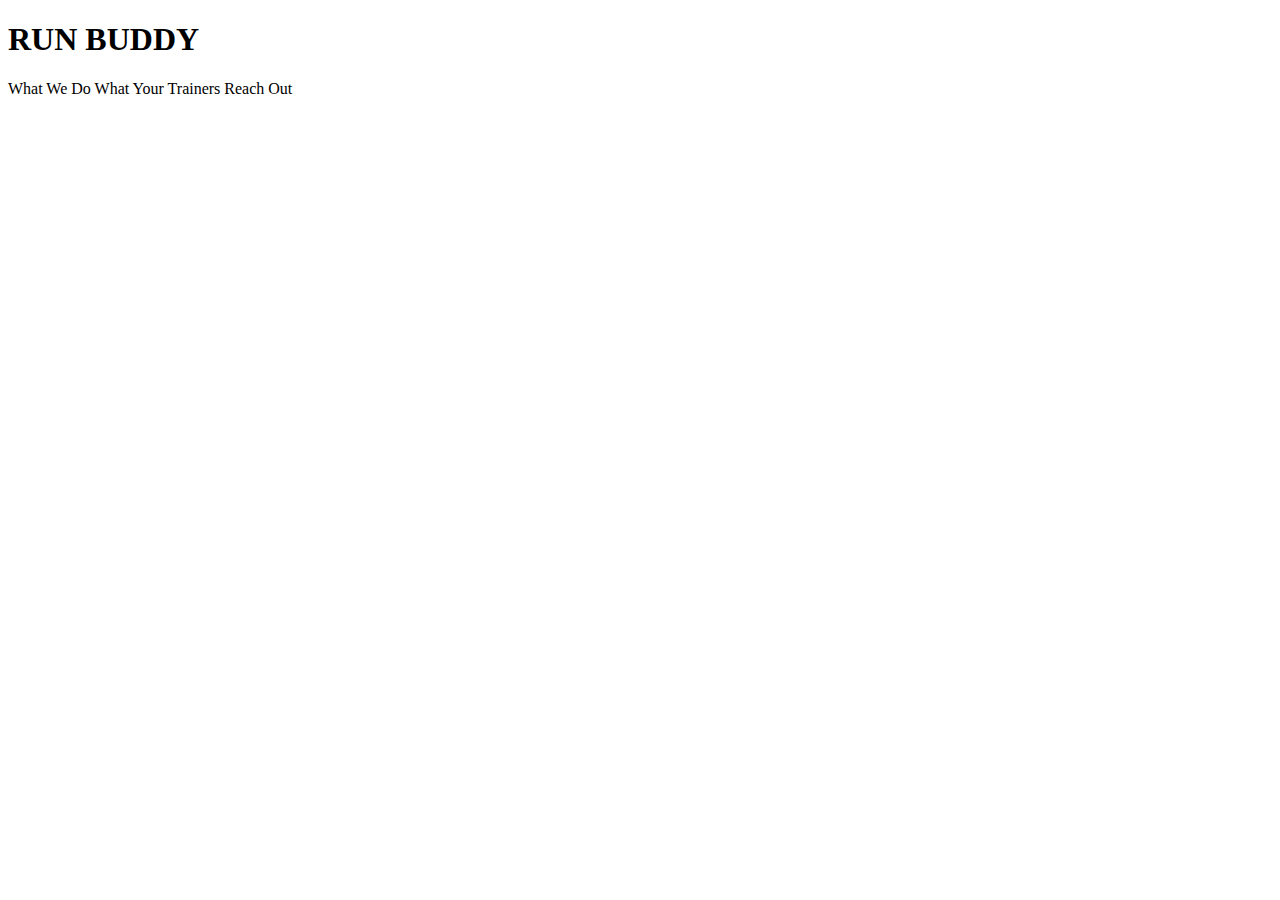
==== index.html @ 57dde85c "add more link text" ====
<!DOCTYPE html>

<html lang="en">

<head>

    <meta charset="UTF-8" />

    <title> Run Buddy</title>
</head>

<body>
    <h1>RUN BUDDY</h1>
    
    What We Do What Your Trainers Reach Out

</body>

</html>
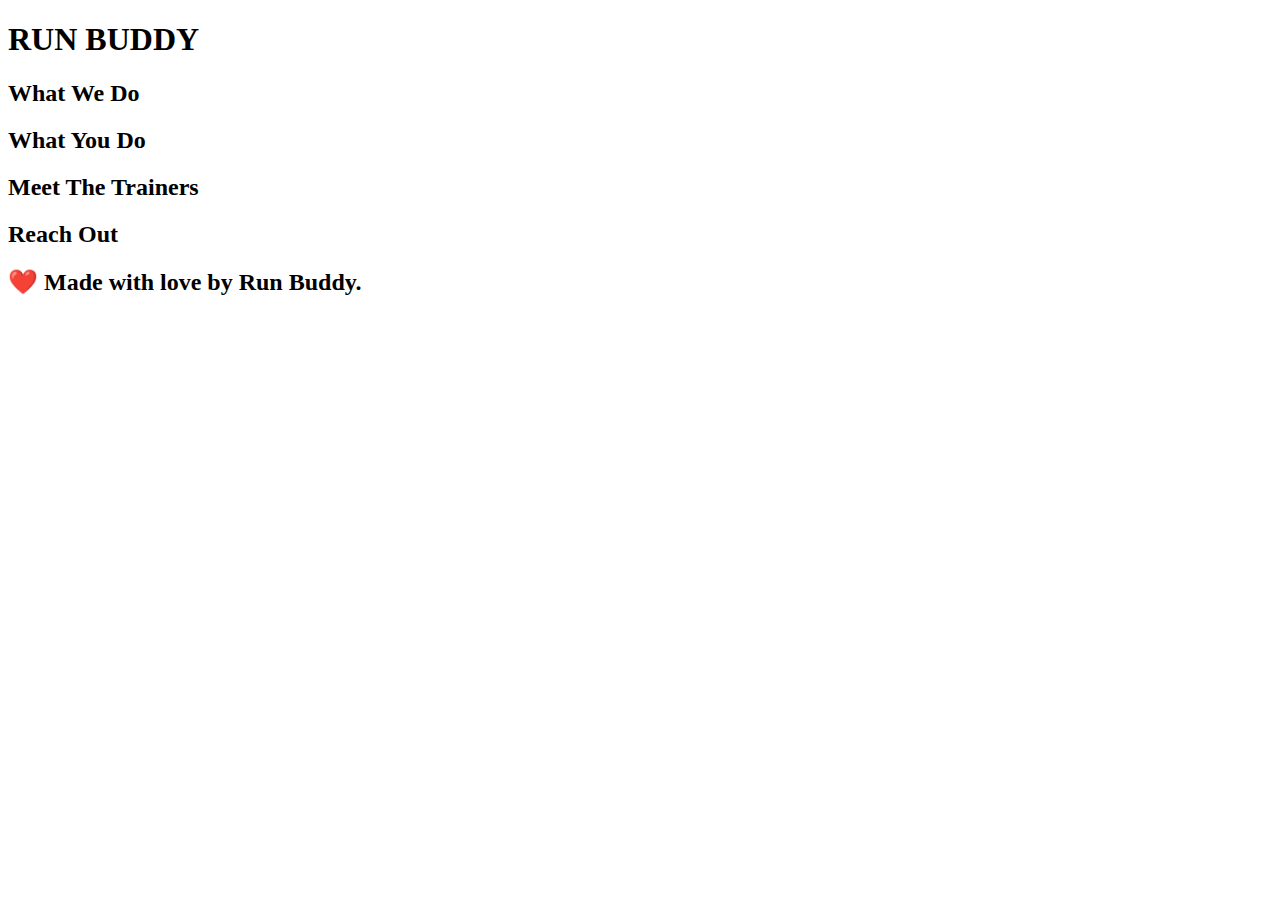
==== commit af9dd67e: "html outline and gitignore" ====
--- a/index.html
+++ b/index.html
@@ -10,9 +10,39 @@
 </head>
 
 <body>
+    
+<header>
     <h1>RUN BUDDY</h1>
-    
-    What We Do What Your Trainers Reach Out
+  </header>
+  
+  
+  <section>
+  </section>
+  
+  
+  <section>
+    <h2>What We Do</h2>
+  </section>
+  
+ 
+  <section>
+    <h2>What You Do</h2>
+  </section>
+  
+  
+  <section>
+    <h2>Meet The Trainers</h2>
+  </section>
+  
+  
+  <section>
+    <h2>Reach Out</h2>
+  </section>
+  
+
+  <footer>
+    <h2>❤️ Made with love by Run Buddy.</h2>
+  </footer>
 
 </body>
 
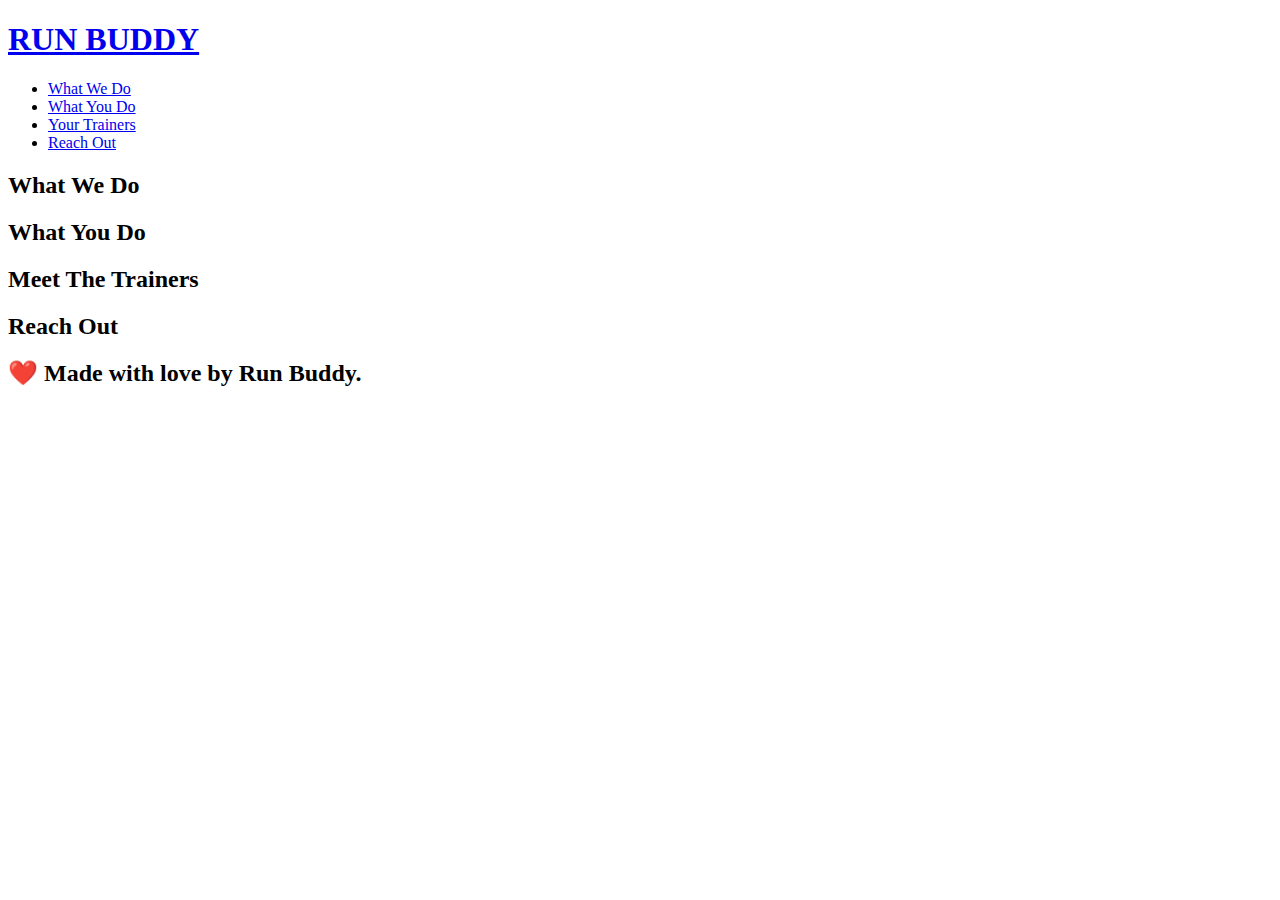
==== commit 50490d49: "<added links>" ====
--- a/index.html
+++ b/index.html
@@ -12,7 +12,44 @@
 <body>
     
 <header>
-    <h1>RUN BUDDY</h1>
+    <h1>
+      
+      <a href="/">RUN BUDDY</a>
+    
+    </h1>
+
+    <nav>
+        <ul>
+            
+
+          <li>
+
+            <a href="#what-we-do">What We Do </a>
+
+          </li>
+          
+          <li>
+
+            <a href="#what-you-do">What You Do</a>
+
+          </li>
+
+          <li>
+
+            <a href="#your-trainers">Your Trainers</a>
+
+          </li>
+
+          <li>
+            
+            <a href="#reach out">Reach Out</a>
+
+          </li>
+
+    </ul>
+
+    </nav>
+    
   </header>
   
   
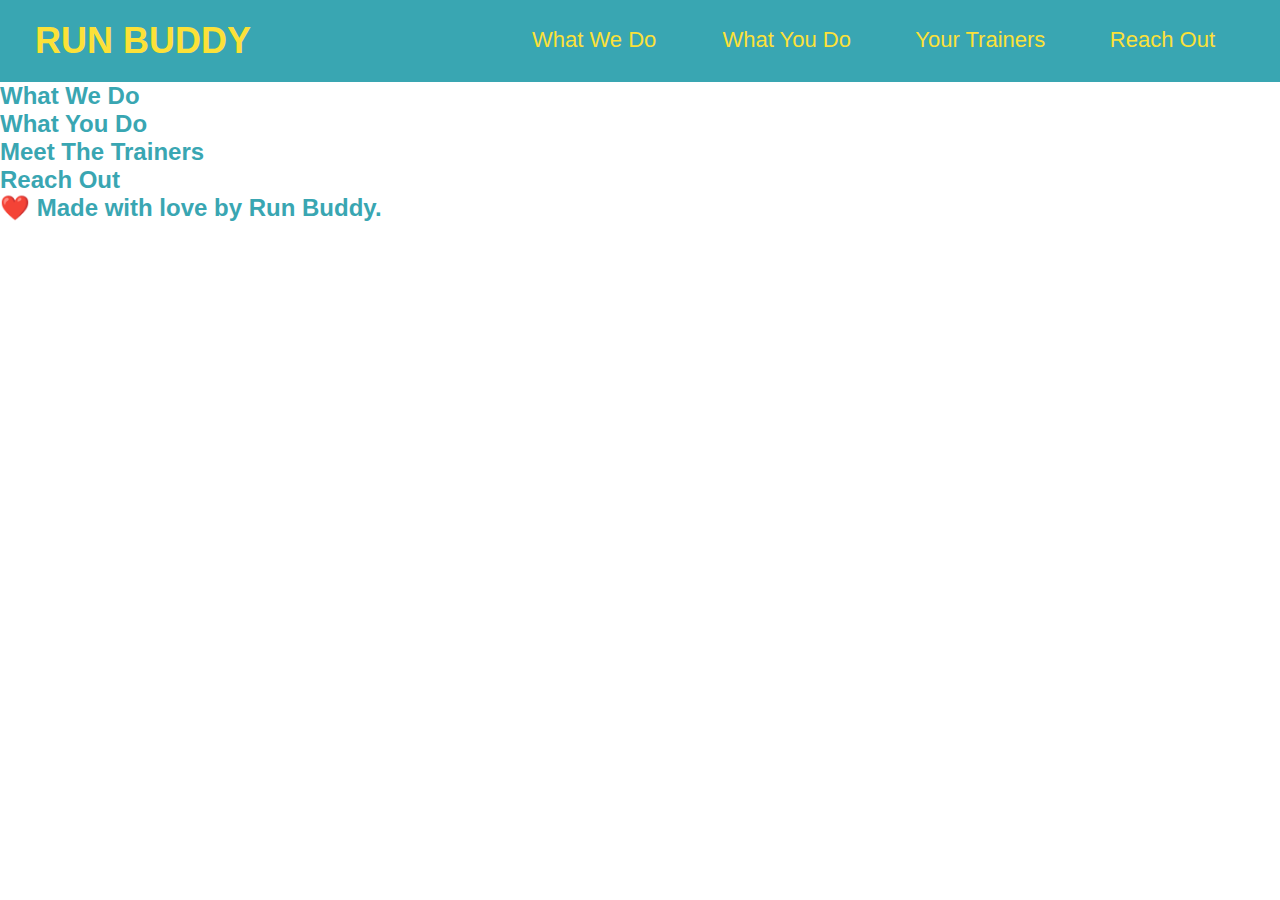
==== commit ce8205c7: "<fixed header and lined up lettering>" ====
--- a/index.html
+++ b/index.html
@@ -4,9 +4,18 @@
 
 <head>
 
+  <link rel="stylesheet" href="./assets/css/style.css" />
+
+
+  
     <meta charset="UTF-8" />
 
-    <title> Run Buddy</title>
+    <head>
+      <meta charset="UTF-8" />
+
+      <title>RUN BUDDY</title>
+
+
 </head>
 
 <body>
@@ -49,7 +58,7 @@
     </ul>
 
     </nav>
-    
+
   </header>
   
   
--- a/assets/css/style.css
+++ b/assets/css/style.css
@@ -0,0 +1,77 @@
+* {
+    margin: 0;
+
+    padding: 0;
+    
+  }
+  
+body {
+
+    color: #39a6b2;
+
+    font-family: Helvetica, Arial, sans-serif;
+
+  }
+
+  header {
+
+    padding: 20px 35px;
+
+    background-color: #39a6b2;
+
+  }
+
+  header h1 {
+    font-weight: bold;
+    
+    font-size: 36px;
+    
+    color: #fce138;
+    
+    margin: 0;
+  }
+  
+  header a {
+
+    text-decoration: none;
+
+    color: #fce138;
+
+  }
+
+  header nav {
+   
+    float: right;
+   
+    margin: 7px 0;
+  }
+
+  header nav ul li {
+
+    display: inline;
+
+  }
+
+  header nav ul li a {
+
+    margin: 0 30px;
+
+    font-weight: lighter;
+
+    font-size: 22px;
+
+  }
+
+  header h1 {
+
+    font-weight: bold;
+
+    font-size: 36px;
+
+    color: #fce138;
+
+    margin: 0;
+
+    display: inline;
+
+  }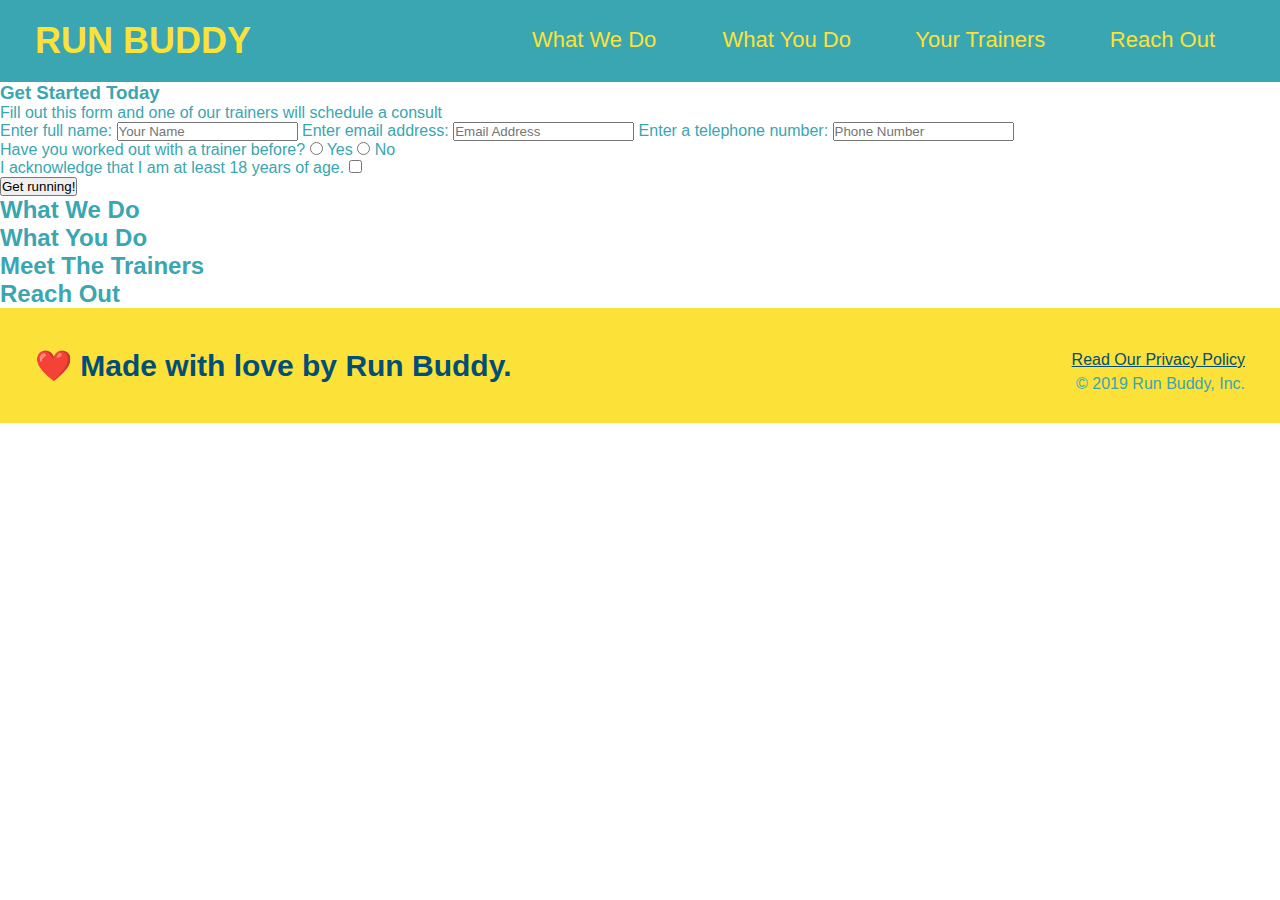
==== commit c0ee7c2e: "<added boxes>" ====
--- a/index.html
+++ b/index.html
@@ -60,7 +60,61 @@
     </nav>
 
   </header>
-  
+  <section>
+    <div>
+     
+      <h3>Get Started Today</h3>
+      
+      <p>Fill out this form and one of our trainers will schedule a consult</p>
+
+      <form> 
+        
+        <label for="name">Enter full name:</label>
+        
+        <input type="text" placeholder="Your Name" name="name" id="name" />
+        
+        <label for="email">Enter email address:</label>
+        
+        <input type="email" placeholder="Email Address" name="email" id="email" />
+        
+        <label for="phone">Enter a telephone number:</label>
+        
+        <input type="tel" placeholder="Phone Number" name="phone" id="phone" />
+
+        <p>
+          
+          Have you worked out with a trainer before?
+          
+          <input type="radio" name="trainer-confirm" id="trainer-yes" />
+          
+          <label for="trainer-yes">Yes</label>
+          
+          <input type="radio" name="trainer-confirm" id="trainer-no" />
+          
+          <label for="trainer-no">No</label>
+        </p>
+        <p>
+          <label for="checkbox" >
+
+            I acknowledge that I am at least 18 years of age.
+
+          </label>
+
+          <input type="checkbox" name="age-confirm" id="checkbox" />
+
+        </p>
+
+        <button type="submit">
+
+          Get running!
+
+        </button>
+
+      </form>
+
+    </div>
+
+  </section>
   
   <section>
   </section>
@@ -88,7 +142,15 @@
 
   <footer>
     <h2>❤️ Made with love by Run Buddy.</h2>
-  </footer>
+    <div>
+
+      <a href="#">Read Our Privacy Policy</a><br />
+  
+      &copy; 2019 Run Buddy, Inc.
+      
+    </div>
+    
+  </footer> 
 
 </body>
 
--- a/assets/css/style.css
+++ b/assets/css/style.css
@@ -1,9 +1,9 @@
 * {
     margin: 0;
+    padding: 0;
+    box-sizing: border-box;
+  }
 
-    padding: 0;
-    
-  }
   
 body {
 
@@ -74,4 +74,41 @@
 
     display: inline;
 
+  }
+
+  footer {
+
+    background: #fce138;
+
+    width: 100%;
+
+    padding: 40px 35px;
+
+  }
+
+  footer h2 {
+
+    display: inline;
+
+    color: #024e76;
+
+    font-size: 30px;
+
+    margin: 0;
+
+  }
+
+  footer div {
+
+    float: right;
+   
+    line-height: 1.5;
+   
+    text-align: right;
+    
+  }
+
+  footer a {
+   
+    color: #024e76;
   }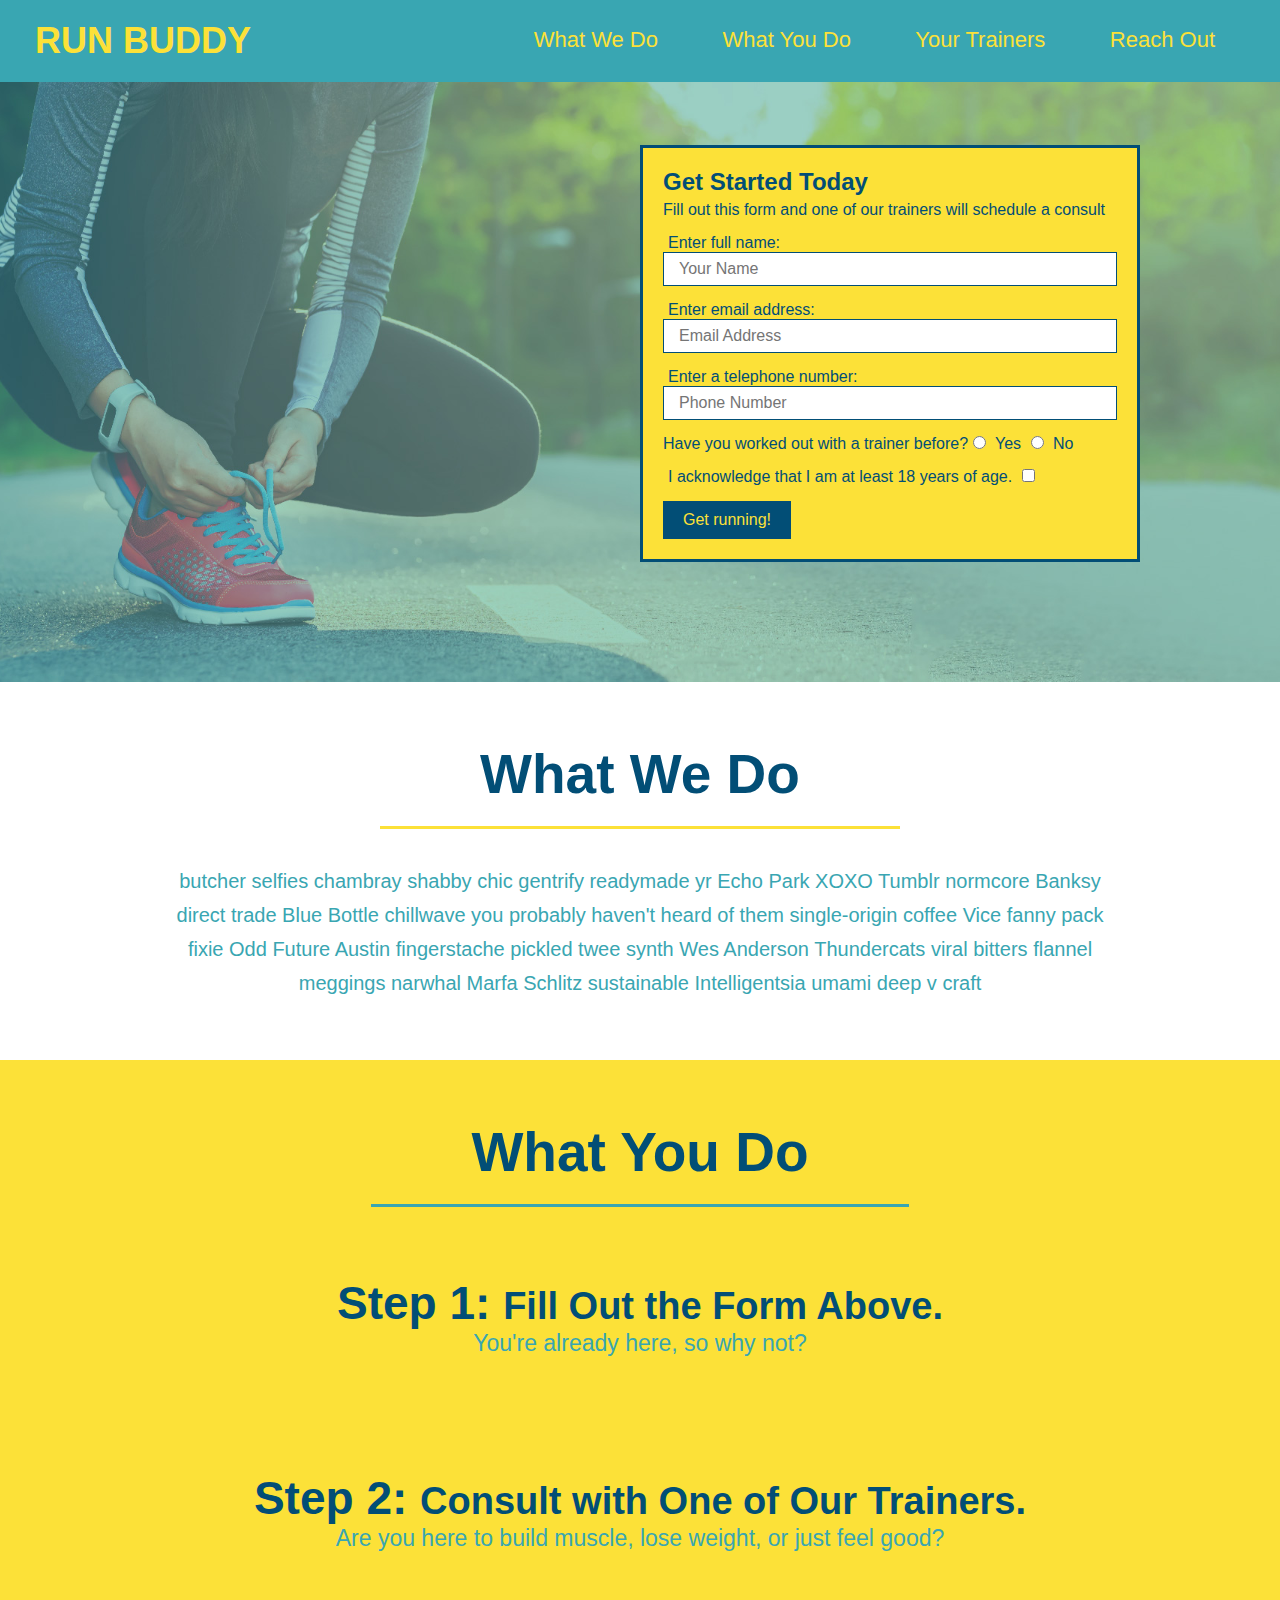
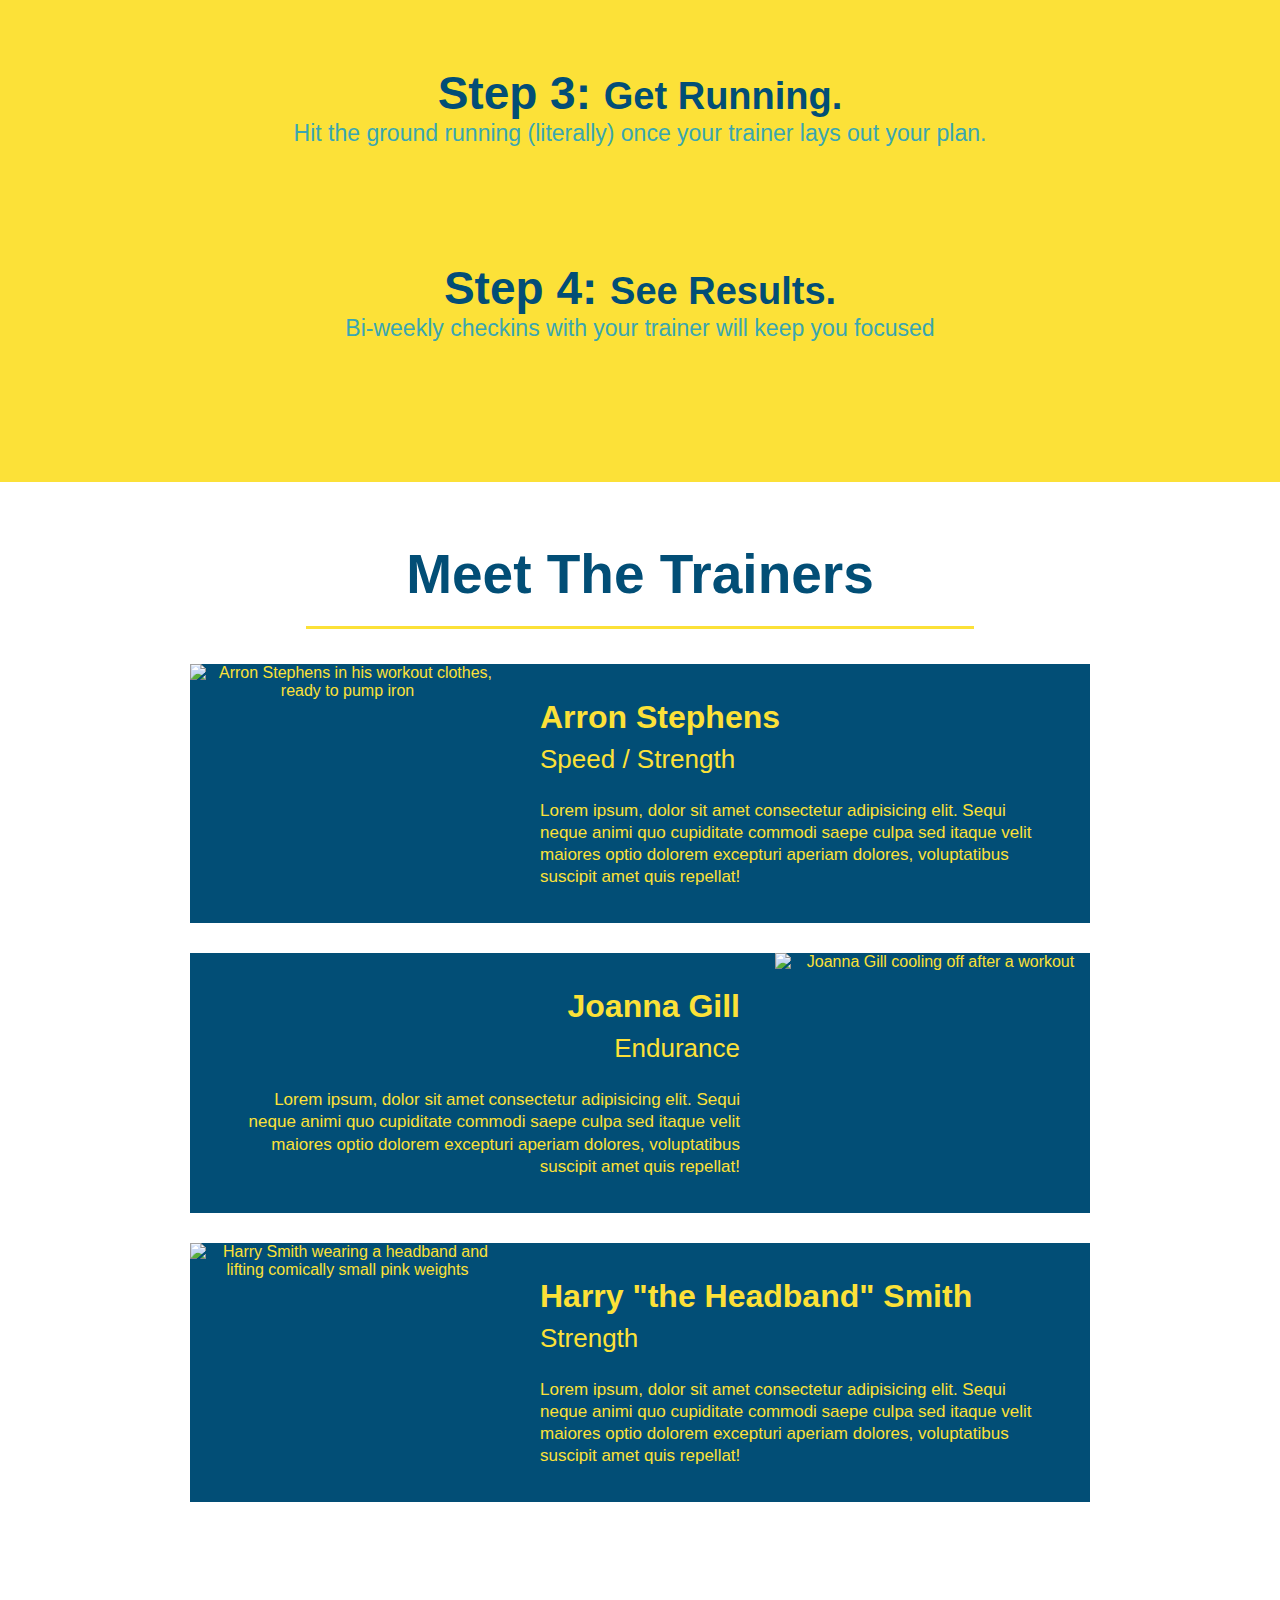
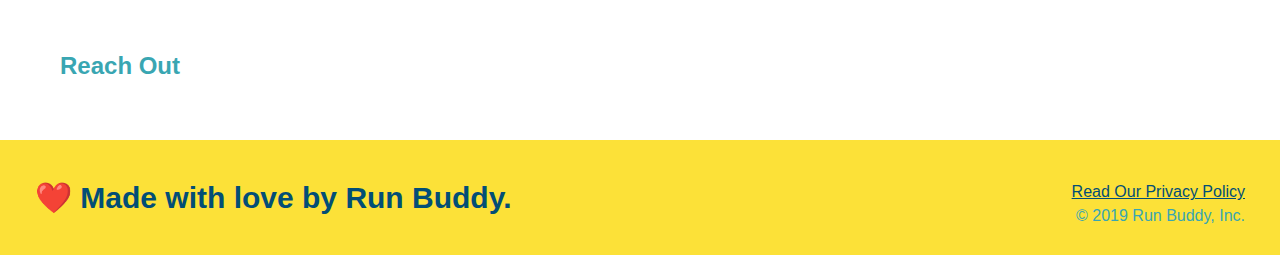
==== commit c044a53b: "meet the trainers section" ====
--- a/index.html
+++ b/index.html
@@ -1,157 +1,172 @@
 <!DOCTYPE html>
-
 <html lang="en">
 
 <head>
-
+  <meta charset="UTF-8" />
+  <title>Run Buddy</title>
   <link rel="stylesheet" href="./assets/css/style.css" />
-
-
-  
-    <meta charset="UTF-8" />
-
-    <head>
-      <meta charset="UTF-8" />
-
-      <title>RUN BUDDY</title>
-
-
 </head>
 
 <body>
-    
-<header>
+  <!-- navigation -->
+  <header>
     <h1>
-      
-      <a href="/">RUN BUDDY</a>
-    
+      <a href="/">
+        RUN BUDDY
+      </a>
     </h1>
+    <nav>
+      <!-- Unordered list element -->
+      <ul>
+        <!-- List item element-->
+        <li>
+          <!-- Anchor element -->
+          <a href="#what-we-do">What We Do</a>
+        </li>
+        <li>
+          <a href="#what-you-do">What You Do</a>
+        </li>
+        <li>
+          <a href="#your-trainers">Your Trainers</a>
+        </li>
+        <li>
+          <a href="#reach-out">Reach Out</a>
+        </li>
+      </ul>
+    </nav>
+  </header>
 
-    <nav>
-        <ul>
-            
-
-          <li>
-
-            <a href="#what-we-do">What We Do </a>
-
-          </li>
-          
-          <li>
-
-            <a href="#what-you-do">What You Do</a>
-
-          </li>
-
-          <li>
-
-            <a href="#your-trainers">Your Trainers</a>
-
-          </li>
-
-          <li>
-            
-            <a href="#reach out">Reach Out</a>
-
-          </li>
-
-    </ul>
-
-    </nav>
-
-  </header>
-  <section>
-    <div>
-     
+  <!-- hero/jumbotron -->
+  <section class="hero">
+    <div class="hero-form">
       <h3>Get Started Today</h3>
-      
       <p>Fill out this form and one of our trainers will schedule a consult</p>
-
-      <form> 
-        
+      <form>
         <label for="name">Enter full name:</label>
-        
-        <input type="text" placeholder="Your Name" name="name" id="name" />
-        
+        <input type="text" placeholder="Your Name" name="name" id="name" class="form-input" />
         <label for="email">Enter email address:</label>
-        
-        <input type="email" placeholder="Email Address" name="email" id="email" />
-        
+        <input type="text" placeholder="Email Address" name="email" id="email" class="form-input" />
         <label for="phone">Enter a telephone number:</label>
-        
-        <input type="tel" placeholder="Phone Number" name="phone" id="phone" />
-
+        <input type="text" placeholder="Phone Number" name="phone" id="phone" class="form-input" />
         <p>
-          
           Have you worked out with a trainer before?
-          
           <input type="radio" name="trainer-confirm" id="trainer-yes" />
-          
           <label for="trainer-yes">Yes</label>
-          
           <input type="radio" name="trainer-confirm" id="trainer-no" />
-          
           <label for="trainer-no">No</label>
         </p>
         <p>
-          <label for="checkbox" >
+          <label for="checkbox">
+            I acknowledge that I am at least 18 years of age.
+          </label>
+          <input type="checkbox" name="checkpoint1" id="checkbox" />
+        </p>
+        <button type="submit">
+          Get running!
+        </button>
+      </form>
+    </div>
+  </section>
 
-            I acknowledge that I am at least 18 years of age.
+  <!-- "what we do" section -->
+  <section id="what-we-do" class="intro">
+    <h2 class="section-title primary-border">What We Do</h2>
+    <p>
+      butcher selfies chambray shabby chic gentrify readymade yr Echo Park XOXO Tumblr normcore Banksy direct trade Blue
+      Bottle chillwave you probably haven't heard of them single-origin coffee Vice fanny pack fixie Odd Future Austin
+      fingerstache pickled twee synth Wes Anderson Thundercats viral bitters flannel meggings narwhal Marfa Schlitz
+      sustainable Intelligentsia umami deep v craft
+    </p>
+  </section>
 
-          </label>
+  <!-- "what you do" section -->
+  <section id="what-you-do" class="steps">
+    <h2 class="section-title secondary-border">What You Do</h2>
 
-          <input type="checkbox" name="age-confirm" id="checkbox" />
-
-        </p>
-
-        <button type="submit">
-
-          Get running!
-
-        </button>
-
-      </form>
-
+    <div>
+      <img src="./assets/images/step-1.svg" alt="" />
+      <h3>Step 1: <span>Fill Out the Form Above.</span></h3>
+      <p>You're already here, so why not?</p>
     </div>
 
+    <div>
+      <img src="./assets/images/step-2.svg" alt="" />
+      <h3>Step 2: <span>Consult with One of Our Trainers.</span></h3>
+      <p>Are you here to build muscle, lose weight, or just feel good?</p>
+    </div>
+
+    <div>
+      <img src="./assets/images/step-3.svg" alt="" />
+      <h3>Step 3: <span>Get Running.</span></h3>
+      <p>Hit the ground running (literally) once your trainer lays out your plan.</p>
+    </div>
+
+    <div>
+      <img src="./assets/images/step-4.svg" alt="" />
+      <h3>Step 4: <span>See Results.</span></h3>
+      <p>Bi-weekly checkins with your trainer will keep you focused</p>
+    </div>
   </section>
-  
-  <section>
+
+  <!-- "meet the trainers" section -->
+  <section id="your-trainers" class="trainers">
+    <h2 class="section-title primary-border">Meet The Trainers</h2>
+    <article class="trainer">
+      <img src="./assets/images/trainer-1.jpg" alt="Arron Stephens in his workout clothes, ready to pump iron" />
+      <div class="trainer-bio text-left">
+        <h3>Arron Stephens</h3>
+        <h4>Speed / Strength</h4>
+        <p>
+          Lorem ipsum, dolor sit amet consectetur adipisicing elit. Sequi neque animi quo cupiditate commodi saepe culpa
+          sed
+          itaque velit maiores optio dolorem excepturi aperiam dolores, voluptatibus suscipit amet quis repellat!
+        </p>
+      </div>
+    </article>
+
+    <!-- second trainer bio -->
+    <article class="trainer">
+      <div class="trainer-bio text-right">
+        <h3>Joanna Gill</h3>
+        <h4>Endurance</h4>
+        <p>
+          Lorem ipsum, dolor sit amet consectetur adipisicing elit. Sequi neque animi quo cupiditate commodi saepe culpa
+          sed
+          itaque velit maiores optio dolorem excepturi aperiam dolores, voluptatibus suscipit amet quis repellat!
+        </p>
+      </div>
+      <img src="./assets/images/trainer-2.jpg" alt="Joanna Gill cooling off after a workout" />
+    </article>
+
+    <!-- third trainer bio -->
+    <article class="trainer">
+      <img src="./assets/images/trainer-3.jpg"
+        alt="Harry Smith wearing a headband and lifting comically small pink weights" />
+      <div class="trainer-bio text-left">
+        <h3>Harry "the Headband" Smith</h3>
+        <h4>Strength</h4>
+        <p>
+          Lorem ipsum, dolor sit amet consectetur adipisicing elit. Sequi neque animi quo cupiditate commodi saepe culpa
+          sed
+          itaque velit maiores optio dolorem excepturi aperiam dolores, voluptatibus suscipit amet quis repellat!
+        </p>
+      </div>
+    </article>
   </section>
-  
-  
-  <section>
-    <h2>What We Do</h2>
-  </section>
-  
- 
-  <section>
-    <h2>What You Do</h2>
-  </section>
-  
-  
-  <section>
-    <h2>Meet The Trainers</h2>
-  </section>
-  
-  
+
+  <!-- "reach out" section -->
   <section>
     <h2>Reach Out</h2>
   </section>
-  
 
+  <!-- footer -->
   <footer>
     <h2>❤️ Made with love by Run Buddy.</h2>
     <div>
-
       <a href="#">Read Our Privacy Policy</a><br />
-  
       &copy; 2019 Run Buddy, Inc.
-      
     </div>
-    
-  </footer> 
-
+  </footer>
 </body>
 
 </html>--- a/assets/css/style.css
+++ b/assets/css/style.css
@@ -1,114 +1,227 @@
 * {
-    margin: 0;
-    padding: 0;
-    box-sizing: border-box;
-  }
-
-  
+  margin: 0;
+  padding: 0;
+  box-sizing: border-box;
+}
+
 body {
-
-    color: #39a6b2;
-
-    font-family: Helvetica, Arial, sans-serif;
-
-  }
-
-  header {
-
-    padding: 20px 35px;
-
-    background-color: #39a6b2;
-
-  }
-
-  header h1 {
-    font-weight: bold;
-    
-    font-size: 36px;
-    
-    color: #fce138;
-    
-    margin: 0;
-  }
-  
-  header a {
-
-    text-decoration: none;
-
-    color: #fce138;
-
-  }
-
-  header nav {
-   
-    float: right;
-   
-    margin: 7px 0;
-  }
-
-  header nav ul li {
-
-    display: inline;
-
-  }
-
-  header nav ul li a {
-
-    margin: 0 30px;
-
-    font-weight: lighter;
-
-    font-size: 22px;
-
-  }
-
-  header h1 {
-
-    font-weight: bold;
-
-    font-size: 36px;
-
-    color: #fce138;
-
-    margin: 0;
-
-    display: inline;
-
-  }
-
-  footer {
-
-    background: #fce138;
-
-    width: 100%;
-
-    padding: 40px 35px;
-
-  }
-
-  footer h2 {
-
-    display: inline;
-
-    color: #024e76;
-
-    font-size: 30px;
-
-    margin: 0;
-
-  }
-
-  footer div {
-
-    float: right;
-   
-    line-height: 1.5;
-   
-    text-align: right;
-    
-  }
-
-  footer a {
-   
-    color: #024e76;
-  }+  /* more on this crazy alphanumerical value in a minute! */
+  color: #39a6b2;
+  font-family: Helvetica, Arial, sans-serif;
+}
+
+/* apply styles to <header> */
+header {
+  padding: 20px 35px;
+  background-color: #39a6b2;
+}
+
+header h1 {
+  font-weight: bold;
+  font-size: 36px;
+  color: #fce138;
+  margin: 0;
+  display: inline;
+}
+header a {
+  text-decoration: none;
+  color: #fce138;
+}
+
+header nav {
+  float: right;
+  margin: 7px 0;
+}
+
+header nav ul li {
+  display: inline;
+}
+
+header nav ul li a {
+  margin: 0 30px;
+  font-weight: lighter;
+  font-size: 22px;
+}
+
+footer {
+  background: #fce138;
+  width: 100%;
+  padding: 40px 35px;
+}
+
+footer h2 {
+  display: inline;
+  color: #024e76;
+  font-size: 30px;
+  margin: 0;
+}
+
+footer div {
+  float: right;
+  line-height: 1.5;
+  text-align: right;
+}
+
+footer a {
+  color: #024e76;
+}
+
+section {
+  padding: 60px;
+}
+
+/* Hero Style Start */
+.hero {
+  background-image: url('../images/hero-bg.jpg');
+  height: 600px;
+  background-size: cover;
+  background-position: center;
+  position: relative;
+}
+/* Hero Style End */
+
+.hero-form {
+  border: 3px solid #024e76;
+  background-color: #fce138;
+  padding: 20px;
+  width: 500px;
+  color: #024e76;
+  position: absolute;
+  bottom: 120px;
+  right: 140px;
+}
+
+.hero-form h3 {
+  font-size: 24px;
+  margin: 0;
+}
+.hero-form p {
+  margin: 5px 0 15px 0;
+}
+
+.form-input {
+  border: 1px solid #024e76;
+  display: block;
+  padding: 7px 15px;
+  font-size: 16px;
+  color: #024e76;
+  width: 100%;
+  margin-bottom: 15px;
+}
+
+.hero-form label {
+  margin: 0 5px;
+}
+
+.hero-form button {
+  color: #fce138;
+  background-color: #024e76;
+  border: none;
+  padding: 10px 20px;
+  font-size: 16px;
+}
+
+.intro {
+  text-align: center;
+}
+
+.intro p {
+  line-height: 1.7;
+  color: #39a6b2;
+  width: 80%;
+  font-size: 20px;
+  margin: 0 auto;
+}
+
+.steps {
+  text-align: center;
+  background: #fce138;
+}
+
+.steps div {
+  margin-bottom: 80px;
+}
+
+.steps img {
+  width: 15%;
+  margin: 10px 0;
+}
+
+.steps h3 {
+  color: #024e76;
+  font-size: 46px;
+  margin-top: 10px;
+}
+
+.steps p {
+  color: #39a6b2;
+  font-size: 23px;
+}
+
+.steps span {
+  font-size: 38px;
+}
+
+.section-title {
+  font-size: 55px;
+  color: #024e76;
+  margin-bottom: 35px;
+  padding: 0 100px 20px 100px;
+  display: inline-block;
+  border-bottom: 3px solid;
+}
+
+.primary-border {
+  border-color: #fce138;
+}
+
+.secondary-border {
+  border-color: #39a6b2;
+}
+
+.trainers {
+  text-align: center;
+}
+
+.trainer {
+  width: 900px;
+  margin: 0 auto 30px auto;
+  background: #024e76;
+  color: #fce138;
+  overflow: auto;
+}
+
+.trainer img {
+  width: 35%;
+  float: left;
+}
+
+.trainer-bio {
+  padding: 35px;
+  float: left;
+  width: 65%;
+}
+
+.trainer-bio h3 {
+  font-size: 32px;
+  margin-bottom: 8px;
+}
+
+.trainer-bio h4 {
+  font-weight: lighter;
+  font-size: 26px;
+  margin-bottom: 25px;
+}
+
+.trainer-bio p {
+  font-size: 17px;
+  line-height: 1.3;
+}
+
+.text-left {
+  text-align: left;
+}
+
+.text-right {
+  text-align: right;
+}
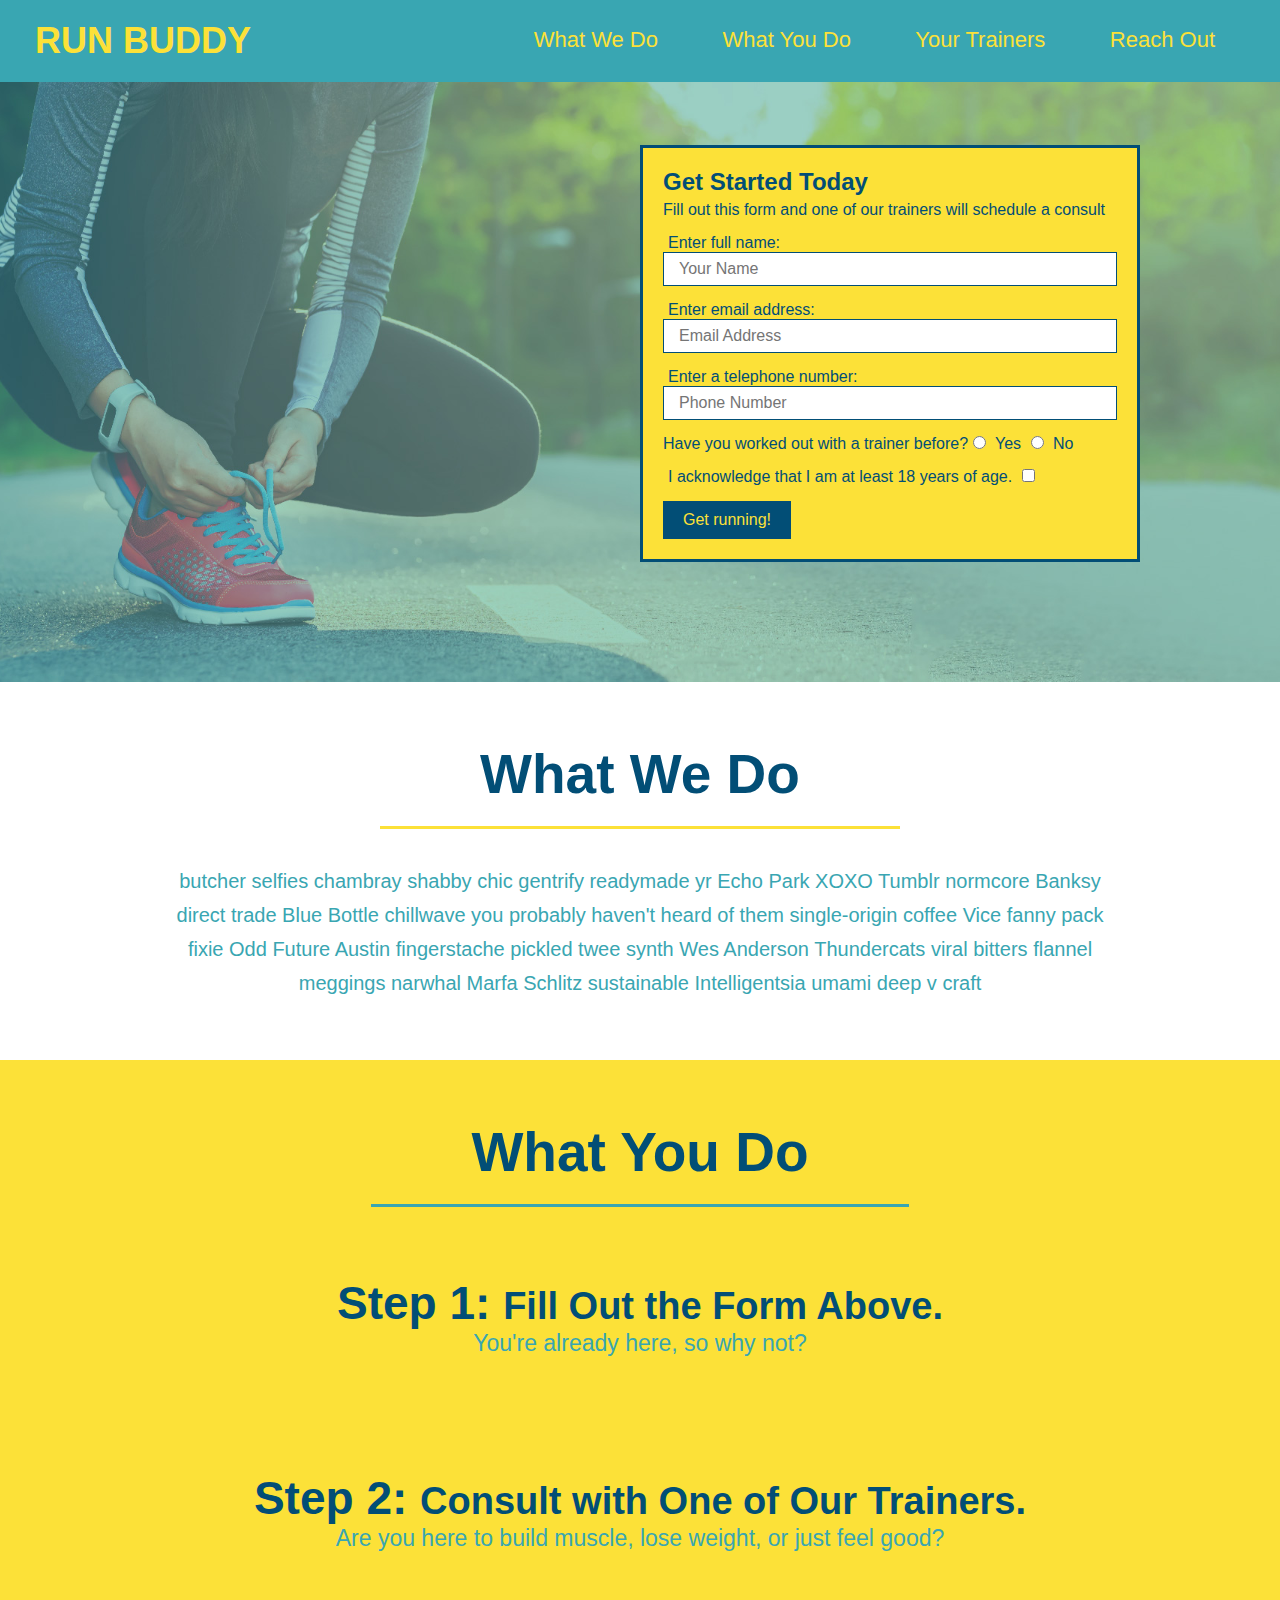
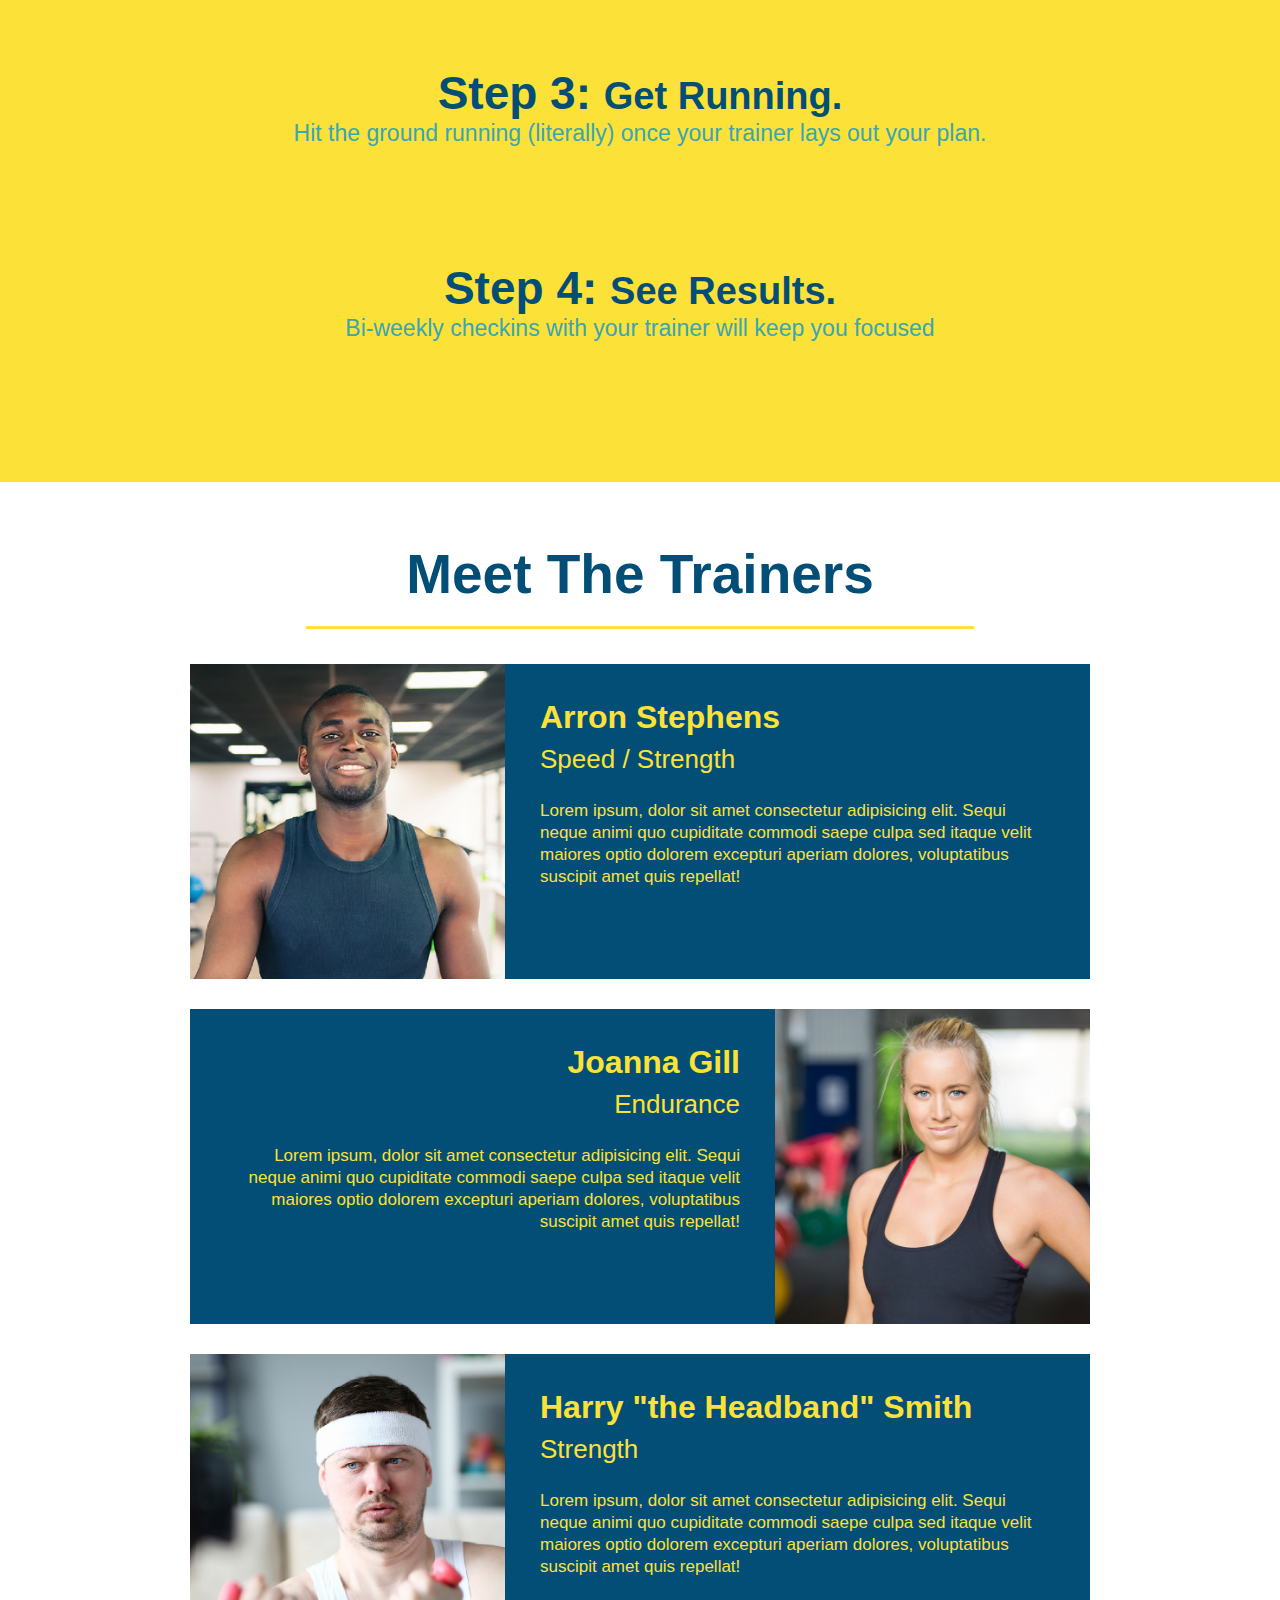
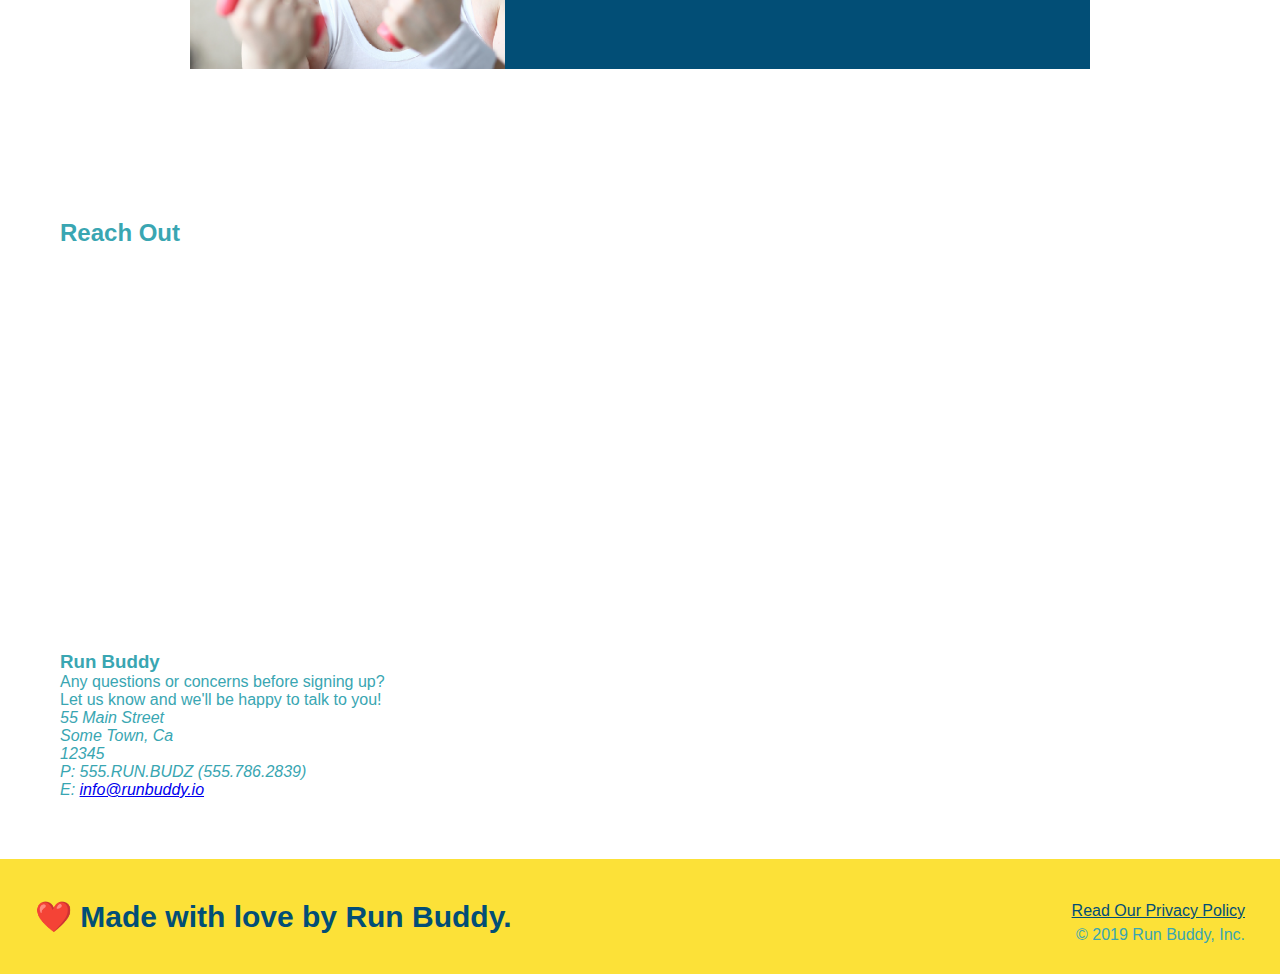
==== commit e4956fbe: "add iframe" ====
--- a/index.html
+++ b/index.html
@@ -156,7 +156,39 @@
 
   <!-- "reach out" section -->
   <section>
+
     <h2>Reach Out</h2>
+
+    <div class="contact-info">
+      <iframe src="https://www.google.com/maps/embed?pb=!1m18!1m12!1m3!1d3147.1079747227936!2d-120.42364418397035!3d37.92790791110593!2m3!1f0!2f0!3f0!3m2!1i1024!2i768!4f13.1!3m3!1m2!1s0x8090c49129b6ac57%3A0xb56c7eb95a2cd8bd!2sMain%20St%2C%20California%2095327!5e0!3m2!1sen!2sus!4v1616426329495!5m2!1sen!2sus" 
+      width="400" 
+      height="400" 
+      style="border:0;" 
+      allowfullscreen="" 
+      loading="lazy">
+      </iframe>
+
+      <div>
+
+      <div>
+        <h3>Run Buddy</h3>
+        <p>
+          Any questions or concerns before signing up?
+          <br />
+          Let us know and we'll be happy to talk to you!
+        </p>
+        <address>
+          55 Main Street <br/>
+          Some Town, Ca <br/>
+          12345<br />
+          P: 555.RUN.BUDZ (555.786.2839)<br/>
+          E: <a href="mailto:info@runbuddy.io">info@runbuddy.io</a>
+        </address>
+      </div>
+
+
+    </div>
+
   </section>
 
   <!-- footer -->
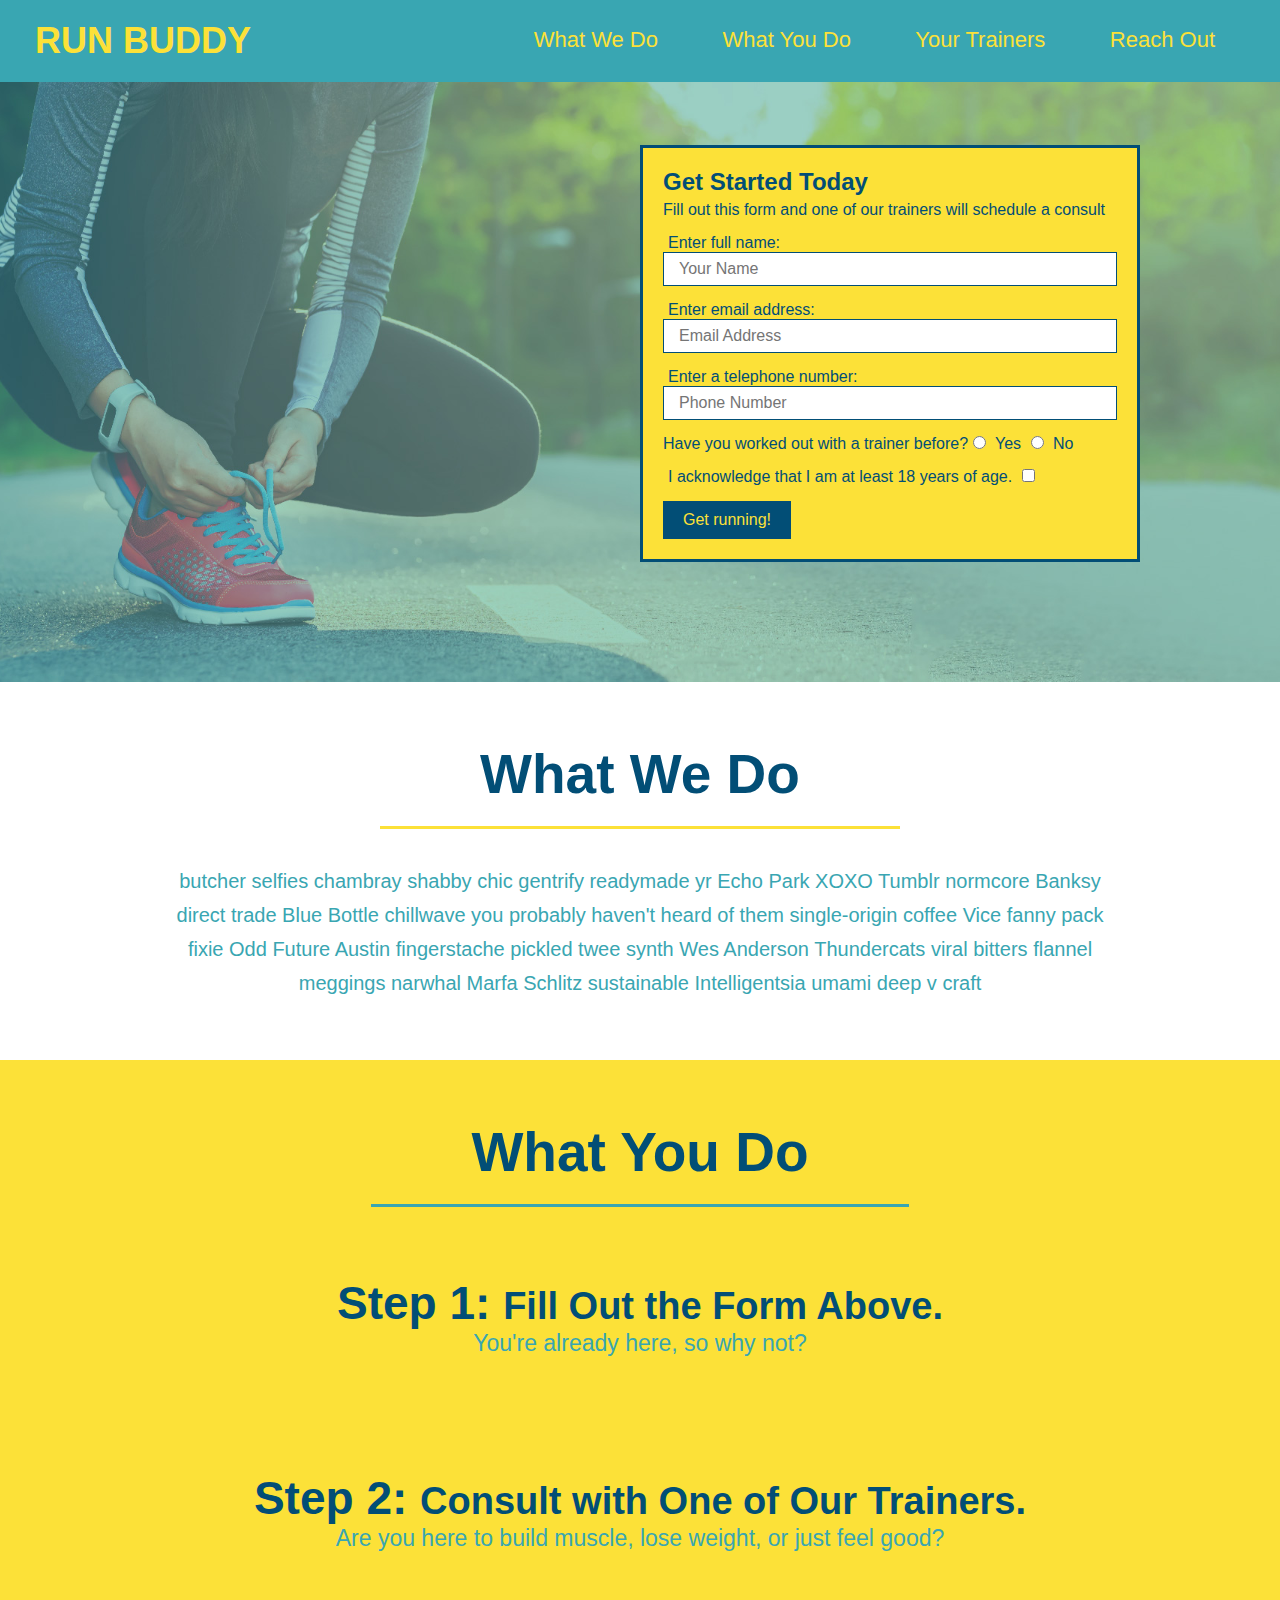
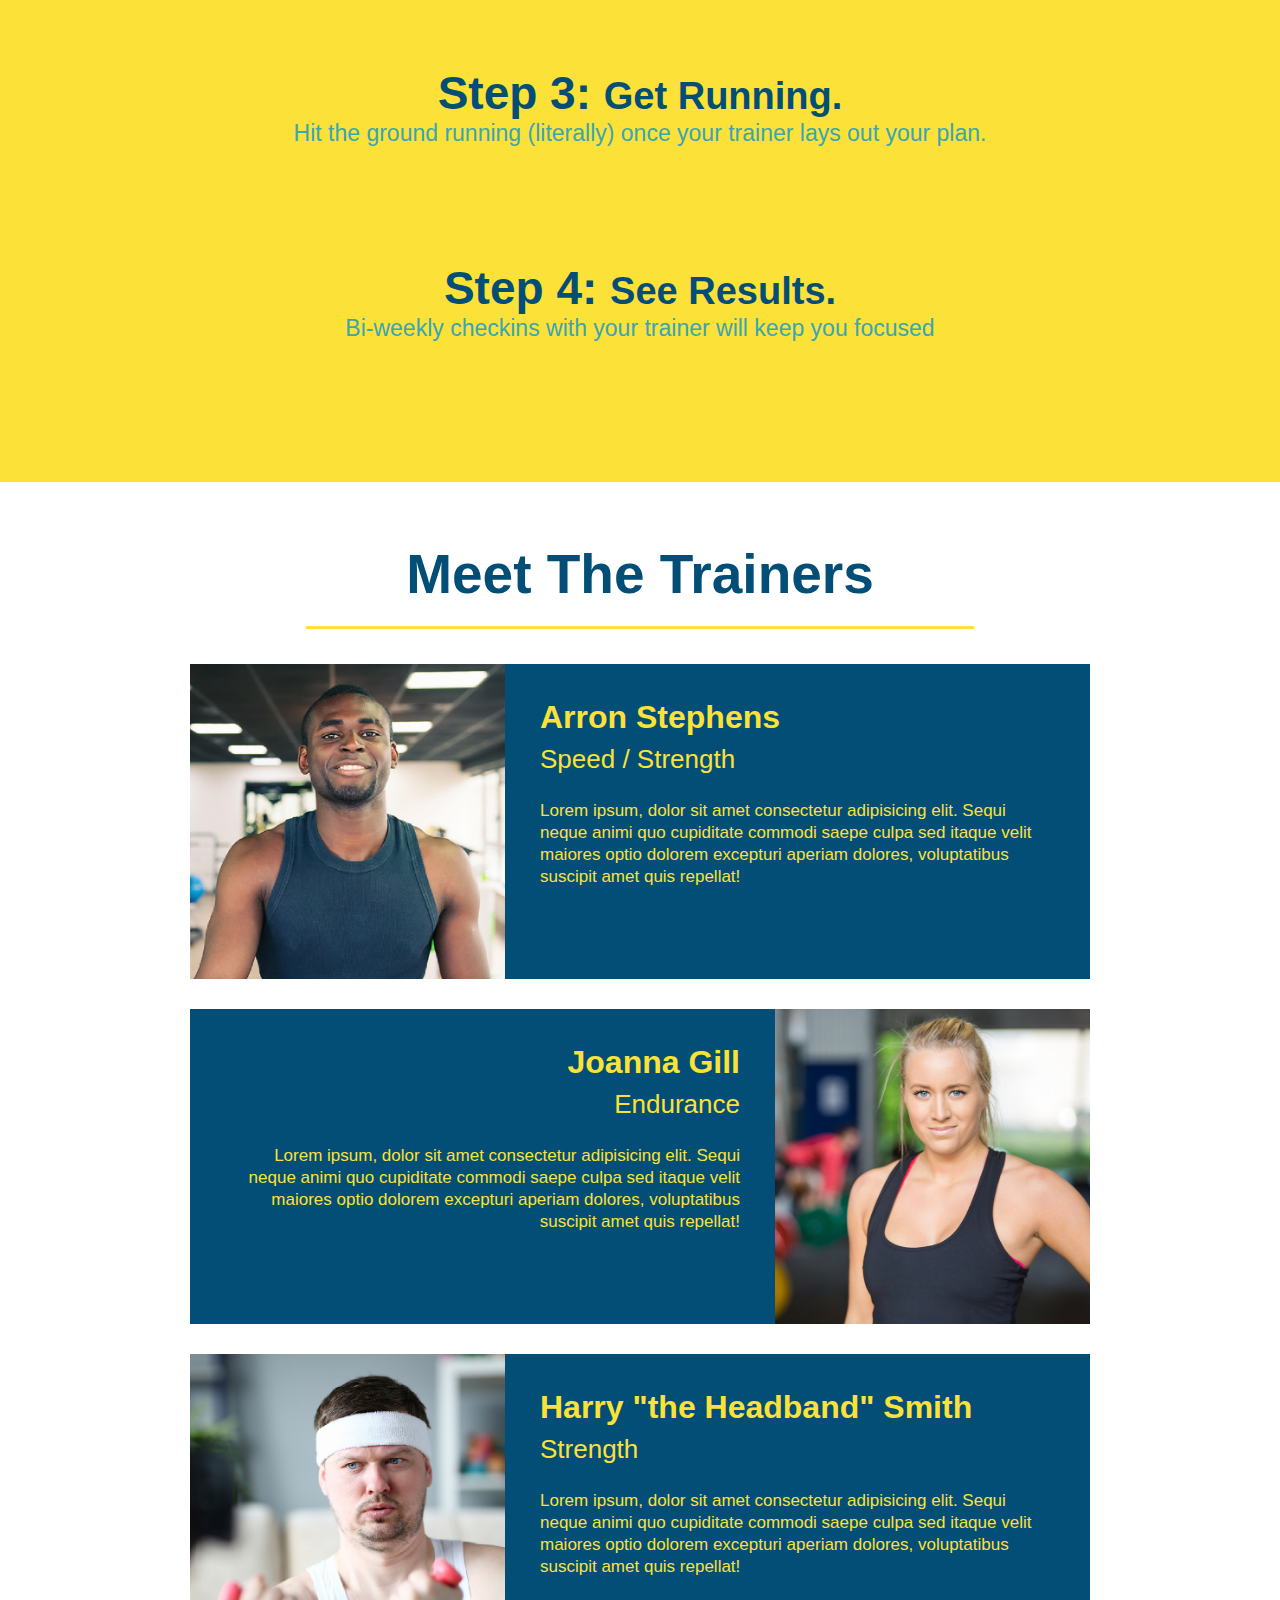
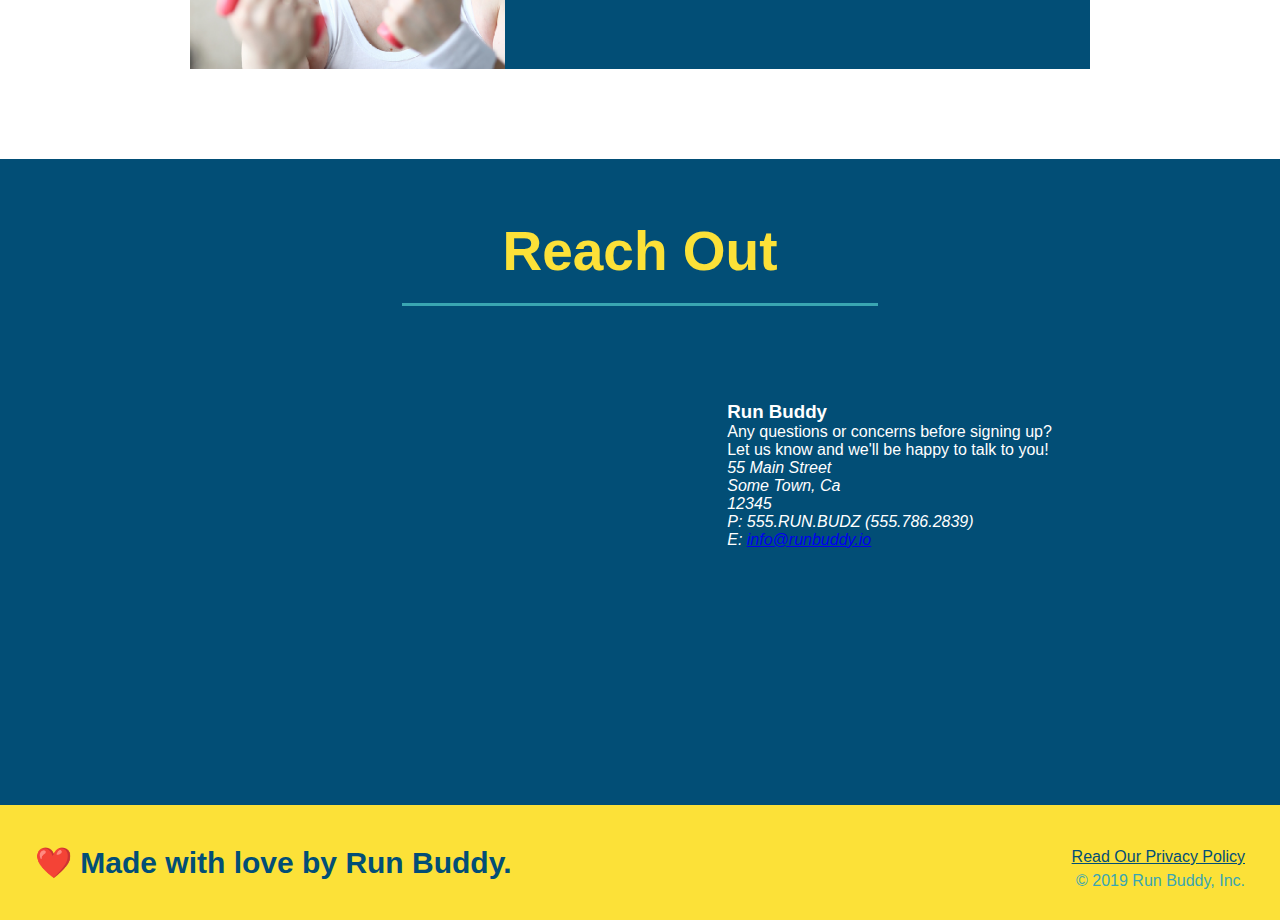
==== commit f9b270bc: "style contact info" ====
--- a/index.html
+++ b/index.html
@@ -155,9 +155,9 @@
   </section>
 
   <!-- "reach out" section -->
-  <section>
-
-    <h2>Reach Out</h2>
+  <section id="reach-out" class="contact">
+
+    <h2 class="section-title secondary-border">Reach Out</h2>
 
     <div class="contact-info">
       <iframe src="https://www.google.com/maps/embed?pb=!1m18!1m12!1m3!1d3147.1079747227936!2d-120.42364418397035!3d37.92790791110593!2m3!1f0!2f0!3f0!3m2!1i1024!2i768!4f13.1!3m3!1m2!1s0x8090c49129b6ac57%3A0xb56c7eb95a2cd8bd!2sMain%20St%2C%20California%2095327!5e0!3m2!1sen!2sus!4v1616426329495!5m2!1sen!2sus" 
--- a/assets/css/style.css
+++ b/assets/css/style.css
@@ -225,3 +225,27 @@
 .text-right {
   text-align: right;
 }
+
+/* REACH OUT STYLES START */
+.contact {
+  text-align: center;
+  background: #024e76;
+}
+
+.contact h2 {
+  color: #fce138;
+}
+
+.contact-info iframe {
+  width: 400px;
+  height: 400px;
+}
+
+.contact-info div {
+  width: 410px;
+  display: inline-block;
+  vertical-align: top;
+  text-align: left;
+  margin: 30px 0 0 60px;
+  color: white;
+}